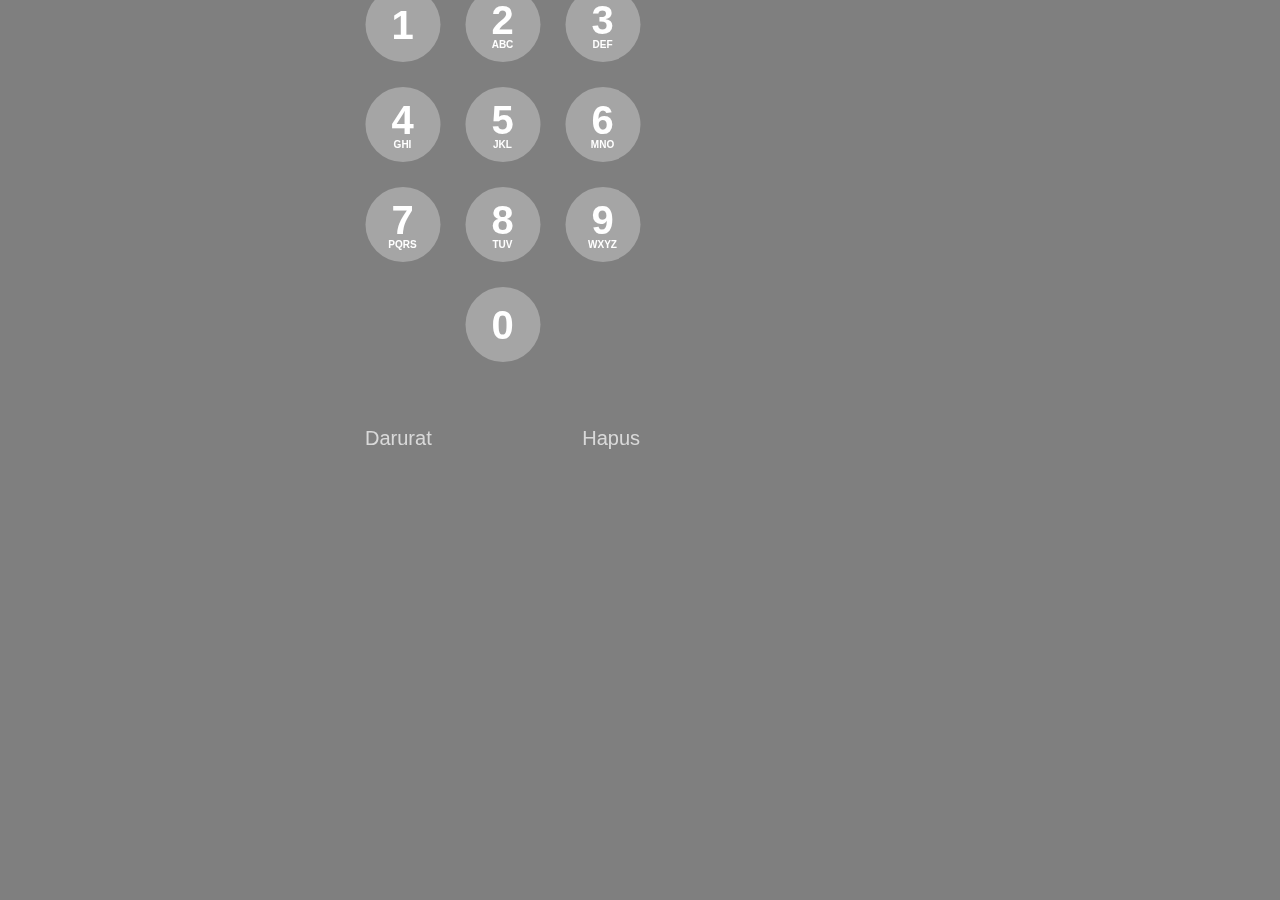
==== index.html @ 3d8a7f22 "Inisialisasi repo 4cici" ====
<!DOCTYPE html>
<html lang="id">
<head>
    <meta charset="UTF-8">
    <meta name="viewport" content="width=device-width, initial-scale=1.0">
    <title>Kode</title>
    <link rel="icon" type="image/svg+xml" href='data:image/svg+xml,<svg xmlns="http://www.w3.org/2000/svg" viewBox="0 0 203.096 203.096"><g><path d="M153.976,73.236h-3.308V49.115C150.669,22.033,128.634,0,101.549,0C74.465,0,52.43,22.033,52.43,49.115v24.121H49.12c-9.649,0-17.5,7.851-17.5,17.5v94.859c0,9.649,7.851,17.5,17.5,17.5h104.856c9.649,0,17.5-7.851,17.5-17.5V90.736C171.476,81.087,163.626,73.236,153.976,73.236z M67.43,49.115C67.43,30.304,82.736,15,101.549,15c18.813,0,34.119,15.304,34.119,34.115v24.121H67.43V49.115z M156.476,185.596c0,1.355-1.145,2.5-2.5,2.5H49.12c-1.355,0-2.5-1.145-2.5-2.5V90.736c0-1.355,1.145-2.5,2.5-2.5H59.93h83.238h10.808c1.355,0,2.5,1.145,2.5,2.5V185.596z"/><path d="M101.547,116.309c-4.142,0-7.5,3.357-7.5,7.5v28.715c0,4.143,3.358,7.5,7.5,7.5c4.142,0,7.5-3.357,7.5-7.5v-28.715C109.047,119.666,105.689,116.309,101.547,116.309z"/></g></svg>'>
    <link rel="preload" as="image" href="/Code/Images/bg.webp" type="image/webp">
    <style>
        * {
            margin: 0;
            padding: 0;
            box-sizing: border-box;
            -webkit-tap-highlight-color: transparent;
            touch-action: none;
            user-select: none;
        }
        html, body {
            background: url('/Code/Images/bg.webp')no-repeat center/cover;
            font-family: -apple-system, BlinkMacSystemFont, "San Francisco", "Helvetica Neue", Arial, sans-serif;
            display: flex;
            justify-content: center;
            align-items: center;
            height: 100%;
            width: 100%;
            flex-direction: column;
            overflow: hidden;
            color: white;
        }
        body::before {
            content: "";
            position: fixed;
            top: 0;
            left: 0;
            width: 100%;
            height: 100%;
            backdrop-filter: blur(1px);
            background: rgba(0, 0, 0, 0.5);
            z-index: 1;
        }
        @keyframes fadeIn {
            from {
                opacity: 0;
                transform: scale(0.4);
            }
            to {
                opacity: 1;
                transform: scale(1);
            }
        }
        @keyframes slideUp {
            from {
                opacity: 1;
                transform: translateY(0) scale(1);
            }
            to {
                opacity: 0;
                transform: translateY(-150vh) scale(0.8);
            }
        }
        .kontainer.keluar {
            animation: slideUp 0.5s ease-in-out forwards;
        }
        .kontainer {
            text-align: center;
            display: flex;
            flex-direction: column;
            align-items: center;
            gap: 15px;
            top: 50%;
            left: 50%;
            transform: translate(-50%, -50%) scale(1);
            animation: fadeIn 0.5s ease-out forwards;
            z-index: 2;
        }
        .KotakPIN {
            display: flex;
            justify-content: center;
            gap: 18px;
            margin-bottom: 50px;
        }
        .inputPIN {
            width: 15px;
            height: 15px;
            border: 2px solid rgb(255, 255, 255, 0.5);
            border-radius: 50%;
            transition: background 0.3s;
        }
        .inputPIN.filled {
            background: rgb(255, 255, 255);
        }
        .numpad {
            display: grid;
            grid-template-columns: repeat(3, 1fr);
            gap: 25px;
            justify-items: center;
        }
        .tombol {
            width: 75px;
            height: 75px;
            border-radius: 50%;
            border: none;
            background: rgba(255, 255, 255, 0.3);
            color: white;
            font-size: 50px;
            font-weight: bold;
            font-size: 40px;
            display: flex;
            align-items: center;
            justify-content: center;
            flex-direction: column;
            cursor: pointer;
            line-height: 1;
        }
        .tombol span {
            font-size: 10px;
        }
        .tombol:active {
            background: rgba(255, 255, 255, 0.5);
        }
        .opsilain {
            display: flex;
            justify-content: space-between;
            width: 100%;
            font-size: 20px;
            margin-top: 50px;
        }
        .tap {
            cursor: pointer;
            opacity: 0.7;
        }
        .tap:hover {
            opacity: 1;
        }
        .shake {
            animation: shake 0.3s ease-in-out;
        }
        @keyframes shake {
            0%, 100% { transform: translateX(0); }
            25% { transform: translateX(-5px); }
            50% { transform: translateX(5px); }
            75% { transform: translateX(-5px); }
        }
    </style>
</head>
<body>
    <div class="kontainer">
        <h2>Masukkan Kode</h2>
        <div class="KotakPIN" id="pinBox">
            <div class="inputPIN"></div>
            <div class="inputPIN"></div>
            <div class="inputPIN"></div>
            <div class="inputPIN"></div>
            <div class="inputPIN"></div>
            <div class="inputPIN"></div>
        </div>
        <div class="numpad">
            <button class="tombol" onclick="tekan(1)">1<span></span></button>
            <button class="tombol" onclick="tekan(2)">2<span>ABC</span></button>
            <button class="tombol" onclick="tekan(3)">3<span>DEF</span></button>
            <button class="tombol" onclick="tekan(4)">4<span>GHI</span></button>
            <button class="tombol" onclick="tekan(5)">5<span>JKL</span></button>
            <button class="tombol" onclick="tekan(6)">6<span>MNO</span></button>
            <button class="tombol" onclick="tekan(7)">7<span>PQRS</span></button>
            <button class="tombol" onclick="tekan(8)">8<span>TUV</span></button>
            <button class="tombol" onclick="tekan(9)">9<span>WXYZ</span></button>
            <button class="tombol" style="grid-column: 2/3;" onclick="tekan(0)">0</button>
        </div>
        <div class="opsilain">
            <div class="tap" onclick="emergency()">Darurat</div>
            <div class="tap" onclick="cancel()">Hapus</div>       
        </div>
    </div>

    <script>
        let pin = "";
        const maxDigit = 6;
        const correctPIN = "271007";
        const pinBox = document.getElementById("pinBox");
        const kontainer = document.querySelector(".kontainer");

        function tekan(num) {
            if (pin.length < maxDigit) {
                pin += num;
                updatePIN();
            }
            if (pin.length === maxDigit) {
                setTimeout(cekPIN, 200);
            }
        }

        function updatePIN() {
            document.querySelectorAll(".inputPIN").forEach((dot, index) => {
                dot.classList.toggle("filled", index < pin.length);
            });
        }

        function cekPIN() {
            if (pin === correctPIN) {
                const kontainer = document.querySelector(".kontainer")
                kontainer.classList.add("keluar");

                setTimeout(() => {
                    window.location.href = "Find/Search.html"; 
                }, 500);
            } else {
                if (!pinBox.classList.contains("shake")) {
                    pinBox.classList.add("shake");
                    setTimeout(() => pinBox.classList.remove("shake"), 500);
                }
                pin = "";
                updatePIN();
            }
        }

        function emergency() {
            window.location.href = "https://wa.me/6281645414553";
        }

    function cancel() {
        pin = "";
        updatePIN();
    }
    </script>
</body>
</html>
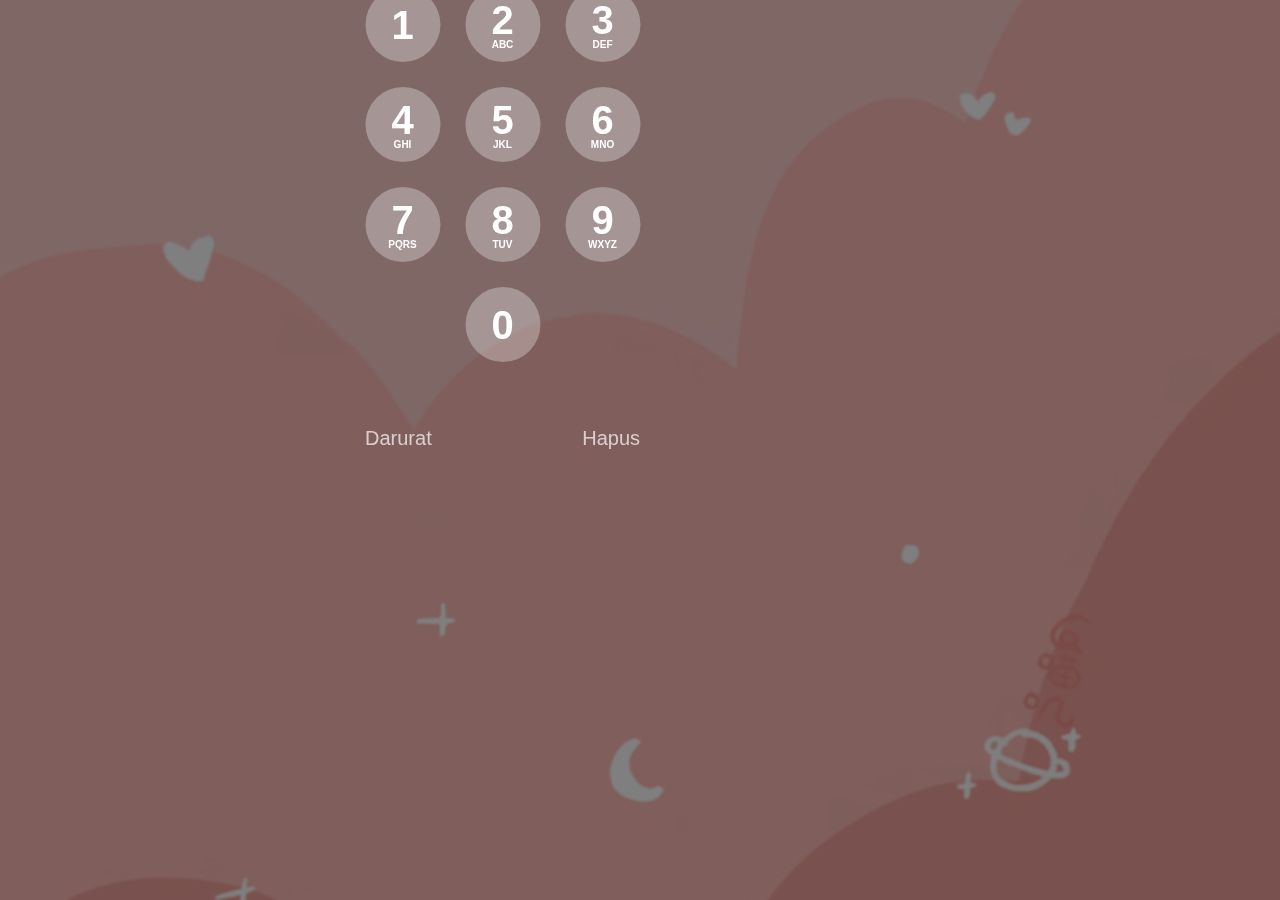
==== commit 90d5172f: "gambarnya gak nyambung jir" ====
--- a/index.html
+++ b/index.html
@@ -12,11 +12,11 @@
             padding: 0;
             box-sizing: border-box;
             -webkit-tap-highlight-color: transparent;
-            touch-action: none;
+            touch-action: none;git
             user-select: none;
         }
         html, body {
-            background: url('/Code/Images/bg.webp')no-repeat center/cover;
+            background: url('/Images/bg.webp')no-repeat center/cover;
             font-family: -apple-system, BlinkMacSystemFont, "San Francisco", "Helvetica Neue", Arial, sans-serif;
             display: flex;
             justify-content: center;
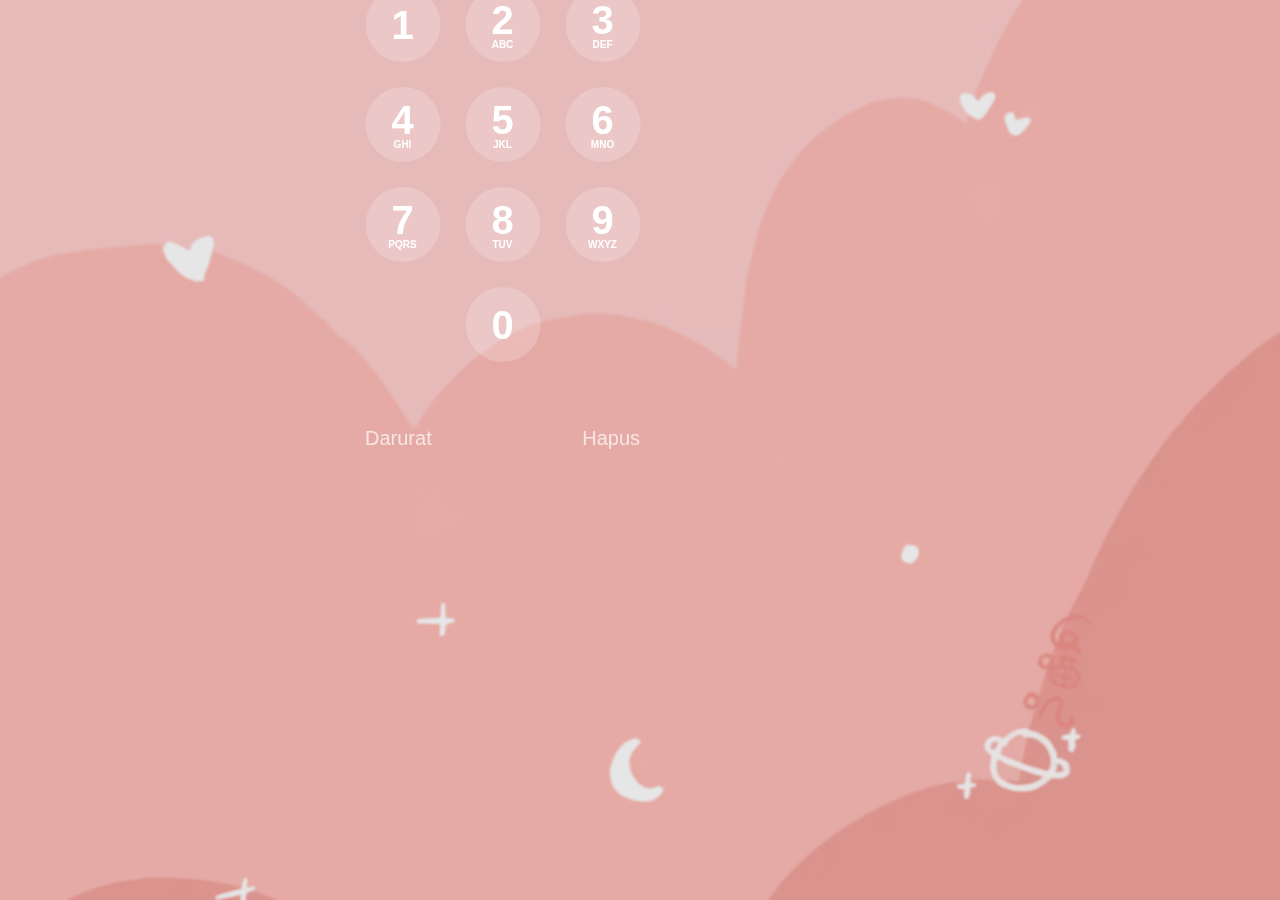
==== commit 092166c5: "perbaikan" ====
--- a/index.html
+++ b/index.html
@@ -5,18 +5,15 @@
     <meta name="viewport" content="width=device-width, initial-scale=1.0">
     <title>Kode</title>
     <link rel="icon" type="image/svg+xml" href='data:image/svg+xml,<svg xmlns="http://www.w3.org/2000/svg" viewBox="0 0 203.096 203.096"><g><path d="M153.976,73.236h-3.308V49.115C150.669,22.033,128.634,0,101.549,0C74.465,0,52.43,22.033,52.43,49.115v24.121H49.12c-9.649,0-17.5,7.851-17.5,17.5v94.859c0,9.649,7.851,17.5,17.5,17.5h104.856c9.649,0,17.5-7.851,17.5-17.5V90.736C171.476,81.087,163.626,73.236,153.976,73.236z M67.43,49.115C67.43,30.304,82.736,15,101.549,15c18.813,0,34.119,15.304,34.119,34.115v24.121H67.43V49.115z M156.476,185.596c0,1.355-1.145,2.5-2.5,2.5H49.12c-1.355,0-2.5-1.145-2.5-2.5V90.736c0-1.355,1.145-2.5,2.5-2.5H59.93h83.238h10.808c1.355,0,2.5,1.145,2.5,2.5V185.596z"/><path d="M101.547,116.309c-4.142,0-7.5,3.357-7.5,7.5v28.715c0,4.143,3.358,7.5,7.5,7.5c4.142,0,7.5-3.357,7.5-7.5v-28.715C109.047,119.666,105.689,116.309,101.547,116.309z"/></g></svg>'>
-    <link rel="preload" as="image" href="/Code/Images/bg.webp" type="image/webp">
+    <link rel="preload" as="image" href="Images/bg.webp" type="image/webp">
     <style>
         * {
             margin: 0;
             padding: 0;
             box-sizing: border-box;
-            -webkit-tap-highlight-color: transparent;
-            touch-action: none;git
-            user-select: none;
         }
         html, body {
-            background: url('/Images/bg.webp')no-repeat center/cover;
+            background: url('Images/bg.webp')no-repeat center/cover;
             font-family: -apple-system, BlinkMacSystemFont, "San Francisco", "Helvetica Neue", Arial, sans-serif;
             display: flex;
             justify-content: center;
@@ -26,6 +23,8 @@
             flex-direction: column;
             overflow: hidden;
             color: white;
+            -webkit-tap-highlight-color: transparent;
+            user-select: none;
         }
         body::before {
             content: "";
@@ -35,13 +34,13 @@
             width: 100%;
             height: 100%;
             backdrop-filter: blur(1px);
-            background: rgba(0, 0, 0, 0.5);
+            background: rgba(10, 10, 10, 0.1);
             z-index: 1;
         }
         @keyframes fadeIn {
             from {
                 opacity: 0;
-                transform: scale(0.4);
+                transform: scale(0.5);
             }
             to {
                 opacity: 1;
@@ -100,7 +99,7 @@
             height: 75px;
             border-radius: 50%;
             border: none;
-            background: rgba(255, 255, 255, 0.3);
+            background: rgba(255, 255, 255, 0.2);
             color: white;
             font-size: 50px;
             font-weight: bold;
@@ -116,7 +115,7 @@
             font-size: 10px;
         }
         .tombol:active {
-            background: rgba(255, 255, 255, 0.5);
+            background: rgba(255, 255, 255, 0.3);
         }
         .opsilain {
             display: flex;
@@ -213,6 +212,12 @@
             }
         }
 
+        window.addEventListener('load', function() {
+            const kontainer = document.querySelector(".kontainer");
+            kontainer.classList.remove("keluar");
+            kontainer.classList.add("fadeIn");  
+        });
+
         function emergency() {
             window.location.href = "https://wa.me/6281645414553";
         }
